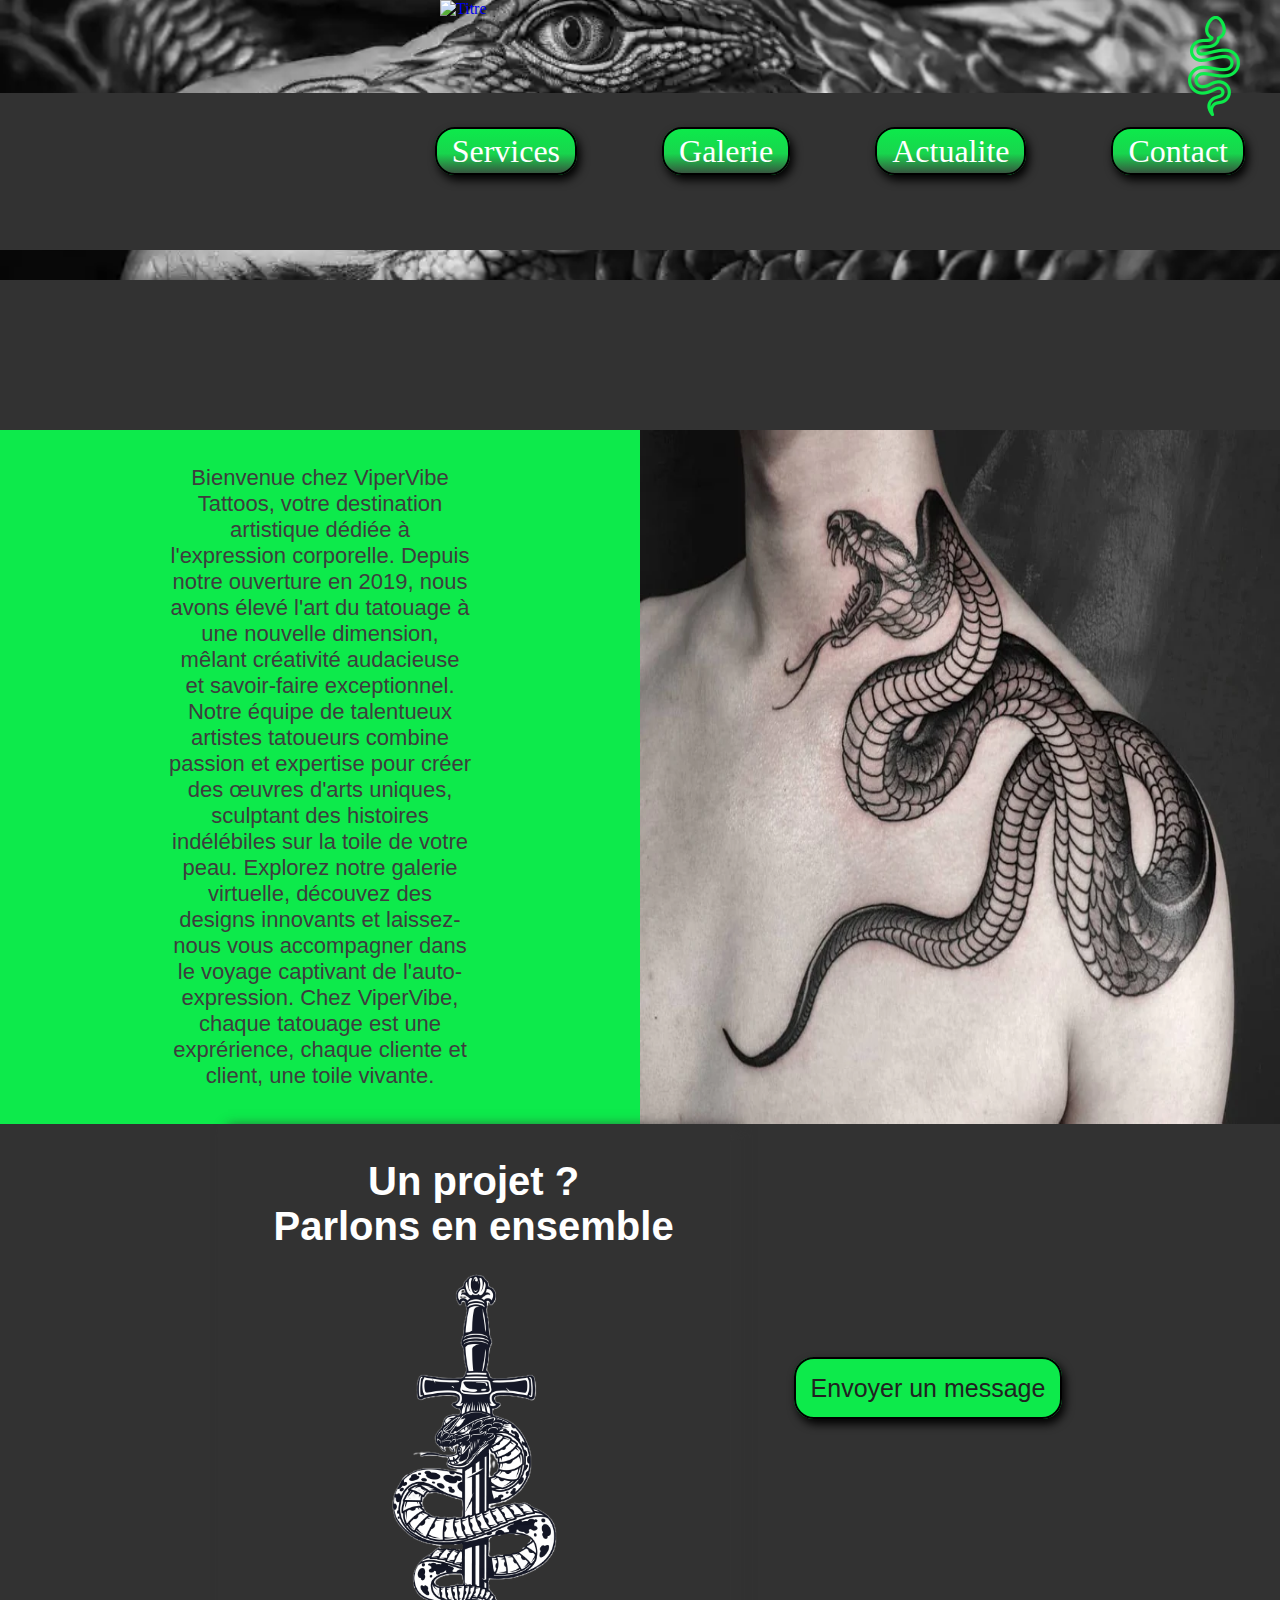
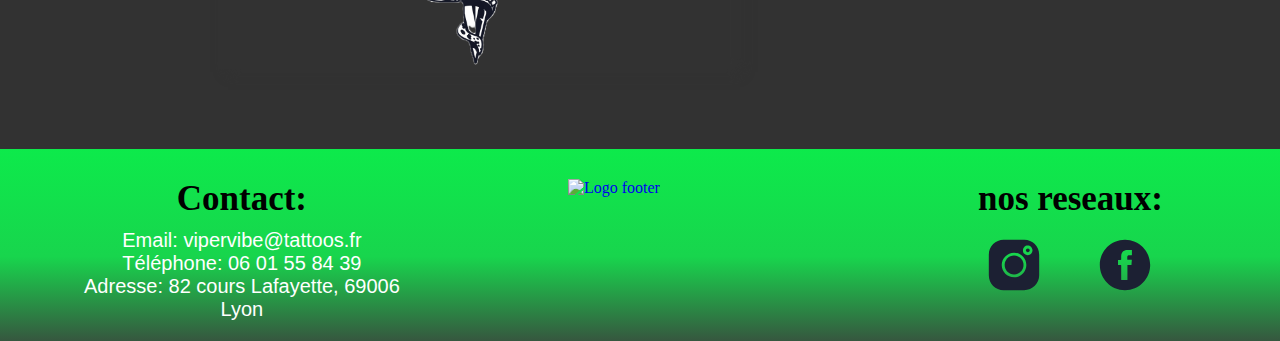
==== index.html @ 283d3385 "Add files via upload" ====
<!DOCTYPE html>
<html lang="en">

<head>
    <meta charset="UTF-8">
    <meta name="viewport" content="width=device-width, initial-scale=1.0">
    <title>ViperVibe Tattoos</title>
    <link rel="shortcut icon" href="./image/Group12.svg">
    <link rel="stylesheet" href="./css/style.css">
</head>

<body>
    <header class="row-limit-size">
        <div class="logo-green row-limit-size">
            <a href="./index.html"><img src="./image/Group12.svg" alt="Titre"></a>
        </div>

        <nav class="main-menu">
            <a id="closeBtn" href="" class="close">X</a>
            <ul class="flex">
                <li><a href="./contact.html">Contact</a></li>
                <li><a href="./actu.html">Actualite</a></li>
                <li><a href="./galerie.html">Galerie</a></li>
                <li><a href="./services.html">Services</a></li>
            </ul>
        </nav>
        <div class="burger">
            <img src="./image/menu-burger.svg" alt="Menu Burger">
        </div>
    </header>

    <main class="row-limit-size">
        <a id="asnake" href="./index.html"><img src="./image/icons8-serpent-100.png" alt="Icone serpent"
                title="Clique pour remonter"></a>
        <div class="presentation flex">
            <p>Bienvenue chez ViperVibe <br> Tattoos, votre destination <br> artistique dédiée à <br> l'expression
                corporelle. Depuis <br> notre ouverture en 2019, nous <br> avons élevé l'art du tatouage à <br> une
                nouvelle dimension, <br> mêlant créativité audacieuse <br> et savoir-faire exceptionnel. <br> Notre
                équipe de talentueux <br> artistes tatoueurs combine <br> passion et expertise pour créer <br> des
                œuvres d'arts uniques, <br> sculptant des histoires <br> indélébiles sur la toile de votre <br> peau.
                Explorez notre galerie <br>virtuelle, découvez des <br> designs innovants et laissez-<br>nous vous
                accompagner dans <br> le voyage captivant de l'auto-<br>expression. Chez ViperVibe, <br>chaque tatouage
                est une <br> exprérience, chaque cliente et <br> client, une toile vivante. </p>
            <img src="./image/tatoo-snake.webp" alt="">

        </div>

        <div id="accueil2" class="flex">
            <div class="projet flex">
                <h2>Un projet ? <br> Parlons en ensemble</h2>
                <img src="./image/logo-snake-png.png" alt="Flash Serpent">
            </div>
            <div class="buttona2">
                <a href="./contact.html">Envoyer un message</a>
            </div>
        </div>

    </main>

    <footer class="flex row-limit-size">
        <div class="contact-foot">
            <h2>Contact:</h2>
            <ul>
                <li>Email: vipervibe@tattoos.fr</li>
                <li>Téléphone: 06 01 55 84 39</li>
                <li>Adresse: 82 cours Lafayette, 69006 <br>Lyon</li>
            </ul>
        </div>
        <div class="titre-foot">
            <a href="index.html"> <img src="./image/Group9.svg" alt="Logo footer"></a>
        </div>
        <div class="reseau-foot">
            <h2>nos reseaux:</h2>
            <a href="https://www.instagram.com/" target="_blank"><img src="./image/logo-instagram.svg"
                    alt="Logo Insta"></a>
            <a href="https://www.facebook.com/?locale=fr_FR" target="_blank"> <img src="./image/logo-facebook.svg"
                    alt="Logo Facebook"></a>
        </div>
    </footer>

    <script src="./js/main.js"></script>
</body>

</html>
---- css/style.css ----
/* ALL */
* {
    margin: 0;
    padding: 0;
    text-decoration: none;

}

@font-face {
    font-family: "Heartless";
}



.flex {
    display: flex;
}

.row-limit-size {
    width: 100%;
    margin: 0 auto;
    max-width: 1600px;

}

/* Header */
header {
    background-image: url(../image/photo-tattoo6.webp);
    background-position: 0 45%;
    background-repeat: no-repeat;
    height: 280px;
    background-size: cover;
    background-color: #323232;
    width: 100%;
}

.logo-green img {
    display: block;
    width: 270px;
    margin: 0 auto;
    padding-bottom: 25px;

}

.main-menu {
    display: none;
    background-color: #323232;
}

.main-menu>ul {
    display: grid;
    grid-template-columns: repeat(2, 1fr);
    list-style-type: none;
    margin-top: 150px;
    margin-left: -20px;

}

.main-menu>ul>li {
    margin-bottom: 30px;
    z-index: 3;
}

@media screen and (min-width: 900px) {
    .main-menu {
        display: block;
    }

    .burger {
        display: none;
    }

    #closeBtn {
        display: none;
    }

    .main-menu>ul {
        display: flex;
        flex-direction: row-reverse;
        list-style-type: none;
        padding-top: 40px;
        padding-bottom: 50px;
        margin-top: 50px;
        
    }

    .logo-green img {
        display: block;
        width: 400px;
        margin: 0 auto;
        padding-bottom: 25px;

    }
    .main-menu>ul>li>a {
        padding: 8px 30px;
    }
}

.burger {
    position: absolute;
    top: 13.5em;
    right: 0.1em;
}

.burger>img {
    background-color: #0DEA4B;
    border-radius: 15px;
    padding: 5px;

}

#closeBtn {
    font-size: 80px;
    color: #0DEA4B;
    font-family: 'Gill Sans', 'Gill Sans MT', Calibri, 'Trebuchet MS', sans-serif;
    position: absolute;
    right: 0.9em;
    top: 2.5em;
}

.main-menu>ul>li>a {
    color: #fff;
    background: linear-gradient(0deg, rgba(54, 87, 63, 1) 0%, rgba(24, 213, 77, 1) 44%, rgba(13, 234, 75, 1) 100%);
    border: 2px solid #000;
    font-family: "Heartless";
    border-radius: 20px;
    padding: 4px 15px;
    margin-left: 50px;
    margin-right: 35px;
    font-size: 32px;
    box-shadow: 3px 5px 10px black;


}

.main-menu>ul>li:hover {
    transform: scale(1.2);
    transition: 300ms;
}

.main-menu>ul>li:hover>a {
    background: #000;
    transition: 300ms;


}



#asnake {
    position: fixed;
    top: 1em;
    right: 1em;
    z-index: 3;
}

#asnake:hover {
    filter: brightness(0%);
}


/* MAIN page accueil */

main {
    padding-top: 150px;
    background-color: #323232;
    background-image: url(../image/Group21.svg);
    background-repeat: unset;
    background-size: round;
    padding-bottom: 80px;


}

.presentation {
    flex-direction: column;

}

.presentation p {
    width: 50%;
    background-color: #0DEA4B;
    color: #3d3d3d;
    font-family: 'Franklin Gothic Medium', 'Arial Narrow', Arial, sans-serif;
    font-size: 22px;
    text-align: center;
    padding: 35px;
    margin: 0 auto;

}

.presentation img {
    width: 20rem;
    margin: 0 auto;
}

#accueil2 {
    justify-content: center;
    flex-direction: column;

}

#accueil2 img {
    width: 25rem;
    margin-left: 13.5rem;
}

.projet {
    width: 40%;
    align-items: center;
    flex-direction: column;
    box-shadow: 10px 3px 12px rgb(51, 51, 51);
}

.projet h2 {
    color: #fff;
    font-family: 'Franklin Gothic Medium', 'Arial Narrow', Arial, sans-serif;
    text-align: center;
    margin-top: 35px;
    margin-bottom: 20px;
    font-size: 40px;
    margin-left: 5em;
}

.projet img {
    width: 100%;
}

.buttona2 {
    margin-top: 250px;
}

.buttona2 a {
    text-decoration: none;
    padding: 15px;
    border: 2px solid black;
    box-shadow: 3px 5px 10px black;
    background-color: #0DEA4B;
    border-radius: 20px;
    font-family: 'Franklin Gothic Medium', 'Arial Narrow', Arial, sans-serif;
    font-size: 25px;
    color: #212121;
    margin-left: 4rem;
}

.buttona2:hover a {
    color: #0DEA4B;
    background-color: #212121;
}

@media screen and (min-width: 600px) {
    .presentation {
        flex-direction: row;
    }

    .presentation p {
        margin: 0;

    }

    .presentation img {
        margin: 0;
        width: 50%;
    }

    #accueil2 {
        justify-content: center;
        flex-direction: row;
    }

    .projet h2 {
        margin-left: 0;
    }

    #accueil2 img {
        width: 25rem;
        margin-left: 0;
    }

    .buttona2 a {
        margin-left: 4rem;
    }
}

/* MAIN page actu */

.flashday {
    background: rgb(54, 87, 63);
    background: linear-gradient(0deg, rgba(54, 87, 63, 1) 0%, rgba(24, 213, 77, 1) 44%, rgba(13, 234, 75, 1) 100%);
    width: 60%;
    padding: 40px;
    margin-top: 100px;
    margin-left: 10%;
    border-radius: 5%;
    box-shadow: 10px -3px 12px rgb(51, 51, 51);
    
}

.flashday h2 {
    font-size: 40px;
    font-family: 'Franklin Gothic Medium', 'Arial Narrow', Arial, sans-serif;
    color: #fff;
    -webkit-text-stroke: 2px black;
    padding-bottom: 35px;
    text-align: center;

}

.flashday2 {
    display: block;
}

.flashday2 p {
    font-size: 30px;
    font-family: 'Franklin Gothic Medium', 'Arial Narrow', Arial, sans-serif;
    color: #fff;
    margin-right: 5rem;
}

.flashday2 img {
    width: 150px;
    height: 150px;
    border-radius: 5%;
    box-shadow: 10px 3px 12px rgb(51, 51, 51);

    
}


.artistday {
    background: rgb(54, 87, 63);
    background: linear-gradient(0deg, rgba(54, 87, 63, 1) 0%, rgba(24, 213, 77, 1) 44%, rgba(13, 234, 75, 1) 100%);
    width: 60%;
    padding: 40px;
    margin-top: 100px;
    margin-left: 10%;
    border-radius: 5%;
    box-shadow: 10px 3px 12px rgb(51, 51, 51);
}

.artistday h2 {
    font-size: 40px;
    font-family: 'Franklin Gothic Medium', 'Arial Narrow', Arial, sans-serif;
    color: #fff;
    -webkit-text-stroke: 2px black;
    padding-bottom: 35px;
    text-align: center;

}

.artistday2 {
    display: block;
}

.artistday2 p {
    font-size: 30px;
    font-family: 'Franklin Gothic Medium', 'Arial Narrow', Arial, sans-serif;
    color: #fff;
    margin-left: 60px;
    text-align: center;

}

.artistday2 img {
    width: 150px;
    height: 150px;
    margin-top: 80px;
    border-radius: 5%;
    box-shadow: 10px 3px 12px rgb(51, 51, 51);
    
}

@media screen and (min-width: 800px) {
    .flashday {
        width: 35%;
        padding: 40px;
        margin-top: 100px;
        margin-left: 180px;
        border-radius: 5%;
    }

    .flashday h2 {

        padding-bottom: 35px;
        text-align: center;

    }
    .flashday2 {
        display: flex;
    }
    .flashday2 p {
        font-size: 30px;
        margin-right: 5rem;
    }

    .flashday2 img {

        width: 400px;
        height: 400px;
        border-radius: 5%;
        display: block;

    }


    .artistday {

        width: 40%;
        padding: 40px;
        margin-top: 100px;
        margin-left: 180px;
        margin-left: 50%;
    }

    .artistday h2 {


        text-align: center;

    }

    .artistday2 {
        display: flex;
        flex-direction: row-reverse;

    }

    .artistday2 p {

        margin-left: 200px;
        text-align: right;

    }

    .artistday2 img {
        width: 400px;
        height: 400px;
        margin-top: 80px;
        display: block;

    }

}

/* MAIN page galerie */

.galerie {
    background: rgb(54, 87, 63);
    background: linear-gradient(0deg, rgba(54, 87, 63, 1) 0%, rgba(24, 213, 77, 1) 44%, rgba(13, 234, 75, 1) 100%);
    width: 15rem;
    padding: 40px;
    margin: 0 auto;
    box-shadow: 10px 3px 12px rgb(51, 51, 51);
    border-radius: 20px;

}

.galerie img {
    padding-left: 2.5rem;
    margin-bottom: 25px;
    width: 10rem;
}

.galerie p {
    text-align: center;
    font-size: 27px;
    font-family: 'Franklin Gothic Medium', 'Arial Narrow', Arial, sans-serif;
    color: #fff;
}

.image-zoom:hover {
    transform: scale(1.2);
    transition: 0.4s;
}

.grid-galerie {
    display: grid;
    margin-top: 80px;
    grid-template-columns: repeat(3, 1fr);
    grid-gap: 50px;
    margin-left: 20px;
    margin-right: 20px;
    overflow: hidden;

}

.grid-galerie img {
    width: 100%;
    height: 100%;
}

.betweengrid {
    width: 300px;
    margin-left: 40%;
    margin-top: 80px;
}

.gg3-5 {
    grid-column: 1/3;
    grid-row: 1;
}

.gg4 {
    grid-column: 1;
    grid-row: 2;
}

.gg5 {
    grid-column: 3;
    grid-row: 1;
}

.gg6 {
    grid-column: 2/ 4;
    grid-row: 2;
}

.ourobo {
    width: 10rem;
    margin-top: 25px;
    margin-left: 7.5rem;
}

@media screen and (min-width: 570px) {
    .galerie {
        width: 30rem;

    }

    .galerie img {
        padding-left: 2.5rem;
        margin-bottom: 25px;
        width: 25rem;
    }

    .ourobo {
        width: 300px;
        margin-top: 50px;
        margin-left: 40%;
    }
}

/* MAIN page service */

.text-service,
.style-tattoo,
.soin-tattoo {
    background: rgb(54, 87, 63);
    background: linear-gradient(0deg, rgba(54, 87, 63, 1) 0%, rgba(24, 213, 77, 1) 44%, rgba(13, 234, 75, 1) 100%);
}

.text-service {
    width: 60%;
    margin: 0 auto;
    border-radius: 20px;
}

.text-service img {
    padding: 25px 1% 25px 10%;
    width: 180px;
}

.text-service p {
    text-align: center;
    font-size: 27px;
    font-family: 'Franklin Gothic Medium', 'Arial Narrow', Arial, sans-serif;
    color: #fff;
    padding: 15px;
}

.style-tattoo {
    margin-top: 80px;
    margin-bottom: 80px;
    width: 60%;
    border-radius: 20px;
    

}

.style-tattoo img {
    padding: 15px 0;
    width: 200px;
}

.style-tattoo p {
    text-align: left;
    font-size: 20px;
    font-family: 'Franklin Gothic Medium', 'Arial Narrow', Arial, sans-serif;
    color: #fff;
    padding: 15px;
}

.soin-tattoo {
    width: 60%;
    border-radius: 20px;
    margin-left: 40%;
}

.soin-tattoo img {
    padding: 15px;
    width: 200px;

}

.soin-tattoo p,
.soin-tattoo li {
    text-align: right;
    font-size: 20px;
    font-family: 'Franklin Gothic Medium', 'Arial Narrow', Arial, sans-serif;
    color: #fff;
    padding: 10px;
    list-style-type:none;

}



@media screen and (min-width: 550px) {
    .soin-tattoo img {
        width: 300px;
        padding: 15px 0;
    }

    .style-tattoo img {
        padding: 15px 0;
        width: 300px;
    }

    .text-service img {
        padding: 25px 1% 25px 20%;
        width: 250px;
    }
}

@media screen and (min-width: 1470px) {

    .text-service img {
        padding: 25px 1% 25px 33%;
        width: 320px;
    }

    .soin-tattoo img {
        padding: 15px;
        width: 300px;
        margin-left: 35rem;
    }


}

/* MAIN page contact */

#title-contact {

    margin-left: 15%;
    margin-bottom: 80px;
    background: rgb(54, 87, 63);
    background: linear-gradient(0deg, rgba(54, 87, 63, 1) 0%, rgba(24, 213, 77, 1) 44%, rgba(13, 234, 75, 1) 100%);
    padding: 20px;
    border-radius: 20px;
    width: 15em;
}



input[type=text],
textarea,
input[type=email] {
    width: 100%;
    padding: 12px;
    border: 1px solid #323232;
    border-radius: 8px;
    box-sizing: border-box;
    margin: 6px 0px 16px 0px;
    resize: vertical;
}

label {
    margin-right: 0px;
    margin-left: 0px;
    width: 100%;
}

input[type=submit] {
    background-color: #212121;
    color: white;
    padding: 12px 20px;
    border: none;
    border-radius: 8px;
    cursor: pointer;
}

input[type=submit]:hover {
    background-color: rgba(24, 213, 77, 1);
}

.formulaire {
    display: block;
    border-radius: 8px;
    background: rgb(54, 87, 63);
    background: linear-gradient(0deg, rgba(54, 87, 63, 1) 0%, rgba(24, 213, 77, 1) 44%, rgba(13, 234, 75, 1) 100%);
    font-family: 'Franklin Gothic Medium', 'Arial Narrow', Arial, sans-serif;
    padding: 20px;
    width: 100%;
    max-width: 300px;
    margin: 0 auto;
    color: #fff;
}

.formulaire h1 {
    color: #fff;
    width: 100%;
    padding-bottom: 15px;
}

#map {
    width: 100%;
    margin-top: 50px;
    max-width: 30em;
}


@media screen and (min-width: 880px) {



    #title-contact {

        margin-left: 40%;
        margin-bottom: 80px;
        background: rgb(54, 87, 63);
        background: linear-gradient(0deg, rgba(54, 87, 63, 1) 0%, rgba(24, 213, 77, 1) 44%, rgba(13, 234, 75, 1) 100%);
        padding: 20px;
        border-radius: 20px;

    }

    #formumap {
        display: flex;
        justify-content: space-around;

    }

    .formulaire {
        margin-left: 80px;
        width: 600px;
        max-width: 800px;
    }

    #map {
        width: 600px;
        max-width: 600px;
        height: 600px;
        margin-right: 7rem;

    }
}

/* FOOTER */

footer {
    justify-content: space-around;
    background: rgb(54, 87, 63);
    background: linear-gradient(0deg, rgba(54, 87, 63, 1) 0%, rgba(24, 213, 77, 1) 44%, rgba(13, 234, 75, 1) 100%);
    padding-top: 30px;
    padding-bottom: 20px;
    width: 100%;
}

.contact-foot {
    display: none;
    text-align: center;
}

.contact-foot>h2 {
    font-family: "Heartless";
    font-size: 35px;
}

.contact-foot ul {
    list-style-type: none;
    font-size: 20px;
    color: #fff;
    font-family: 'Franklin Gothic Medium', 'Arial Narrow', Arial, sans-serif;
    margin-top: 10px;
}

.titre-foot img {
    width: 170px;
}

.reseau-foot {
    padding-left: 150px;
}

.reseau-foot h2 {
    display: none;
    font-family: "Heartless";
    font-size: 35px;
    margin-bottom: 20px;
}

.reseau-foot img {
    padding-right: 12px;
    margin-left: 10px;
}

@media screen and (min-width: 695px) {
    .contact-foot {
        display: block;
    }

    .reseau-foot h2 {
        display: block;
    }

    .reseau-foot img {
        padding-right: 45px;
    }

    .titre-foot img {
        width: 250px;
    }
}
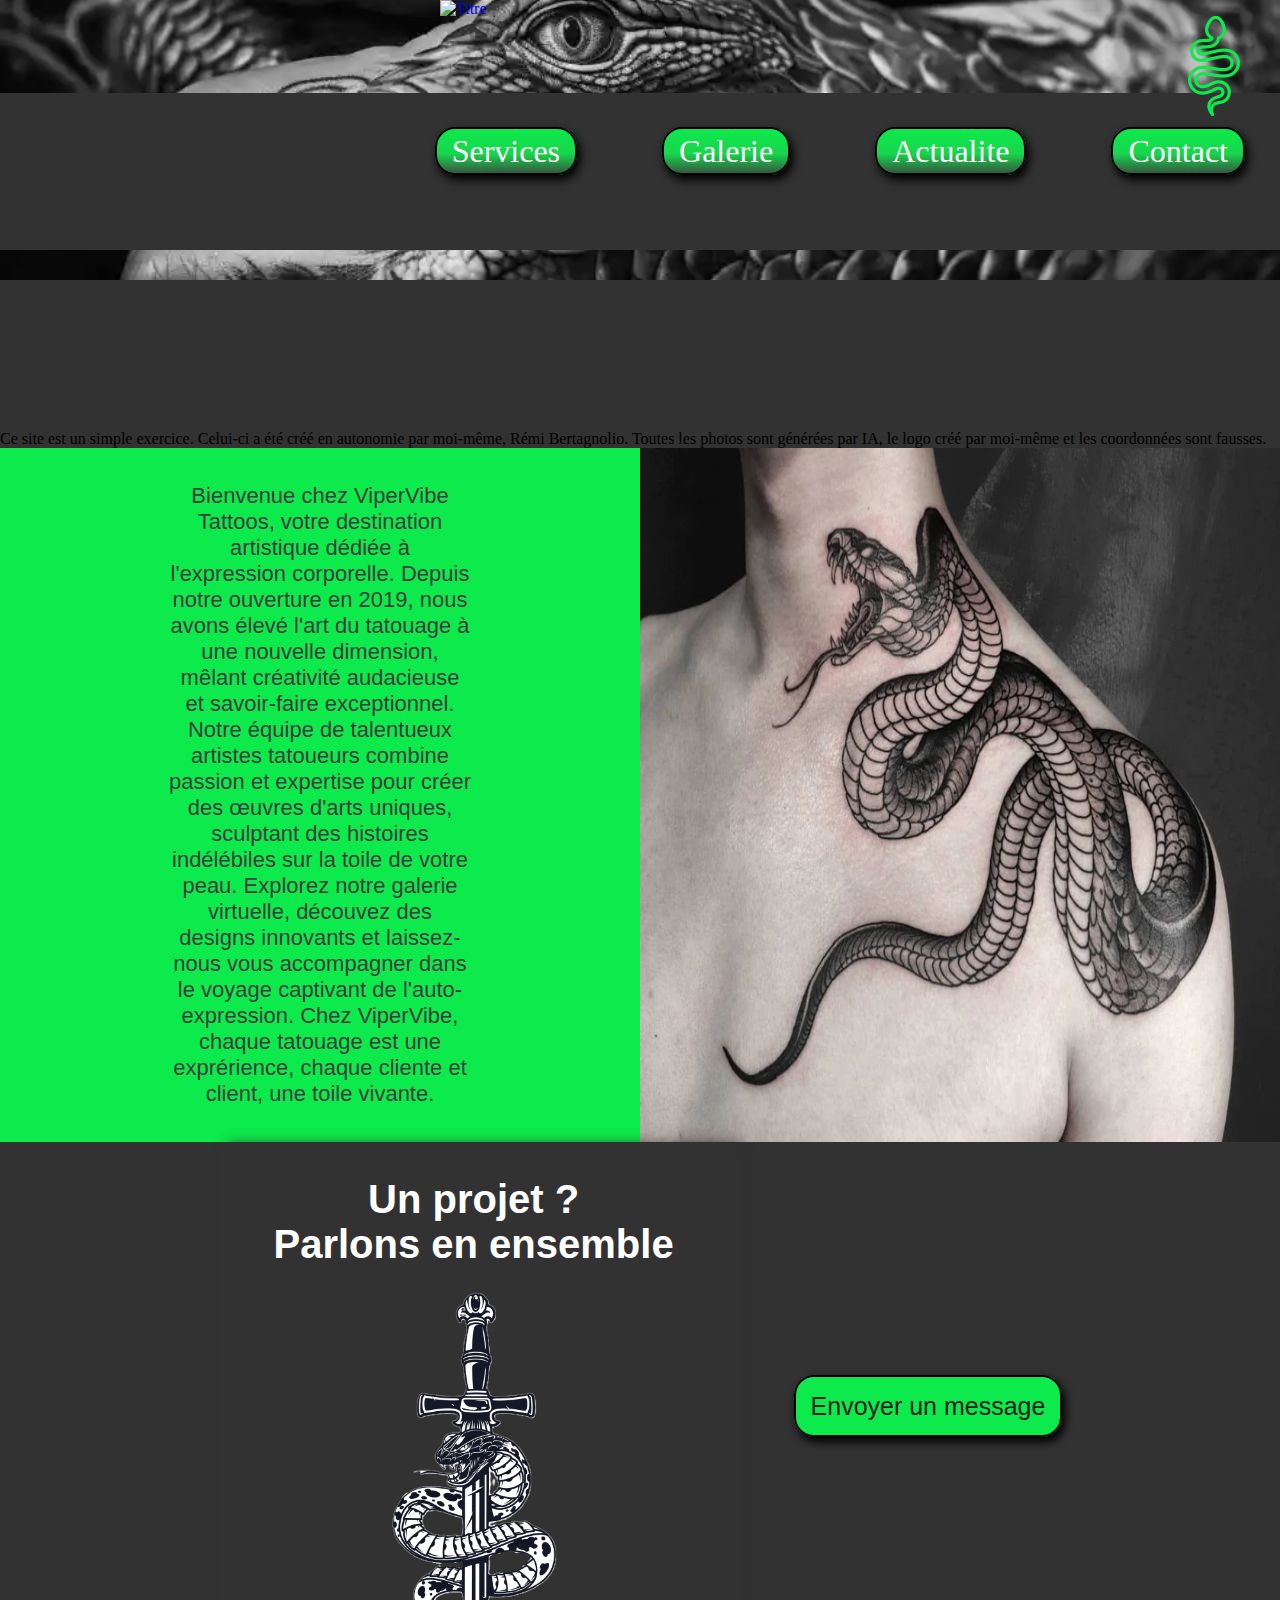
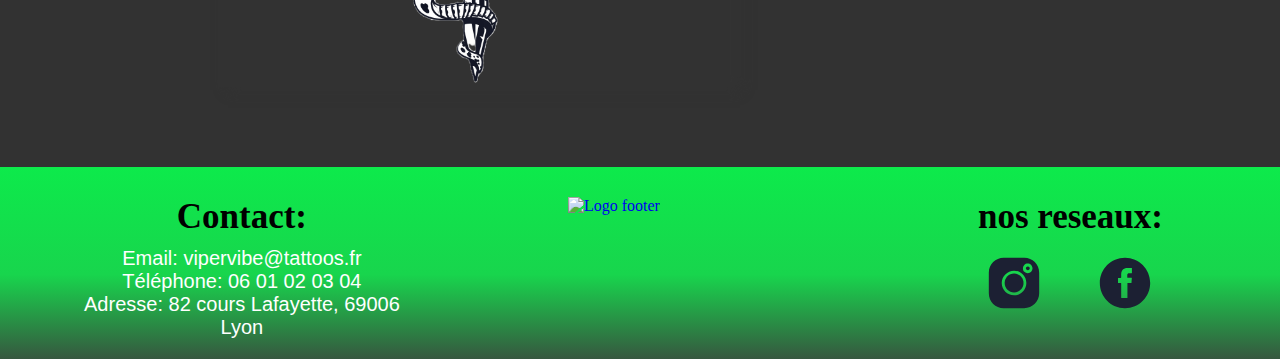
==== commit 2dc6a947: "Update index.html" ====
--- a/index.html
+++ b/index.html
@@ -10,7 +10,7 @@
 </head>
 
 <body>
-    <header class="row-limit-size">
+    <header>
         <div class="logo-green row-limit-size">
             <a href="./index.html"><img src="./image/Group12.svg" alt="Titre"></a>
         </div>
@@ -29,9 +29,11 @@
         </div>
     </header>
 
-    <main class="row-limit-size">
+    <main>
         <a id="asnake" href="./index.html"><img src="./image/icons8-serpent-100.png" alt="Icone serpent"
                 title="Clique pour remonter"></a>
+        <p id="explication">Ce site est un simple exercice. Celui-ci a été créé en autonomie par moi-même, Rémi Bertagnolio.
+            Toutes les photos sont générées par IA, le logo créé par moi-même et les coordonnées sont fausses.</p>
         <div class="presentation flex">
             <p>Bienvenue chez ViperVibe <br> Tattoos, votre destination <br> artistique dédiée à <br> l'expression
                 corporelle. Depuis <br> notre ouverture en 2019, nous <br> avons élevé l'art du tatouage à <br> une
@@ -57,12 +59,12 @@
 
     </main>
 
-    <footer class="flex row-limit-size">
+    <footer class="flex">
         <div class="contact-foot">
             <h2>Contact:</h2>
             <ul>
                 <li>Email: vipervibe@tattoos.fr</li>
-                <li>Téléphone: 06 01 55 84 39</li>
+                <li>Téléphone: 06 01 02 03 04</li>
                 <li>Adresse: 82 cours Lafayette, 69006 <br>Lyon</li>
             </ul>
         </div>
@@ -81,4 +83,4 @@
     <script src="./js/main.js"></script>
 </body>
 
-</html>+</html>
